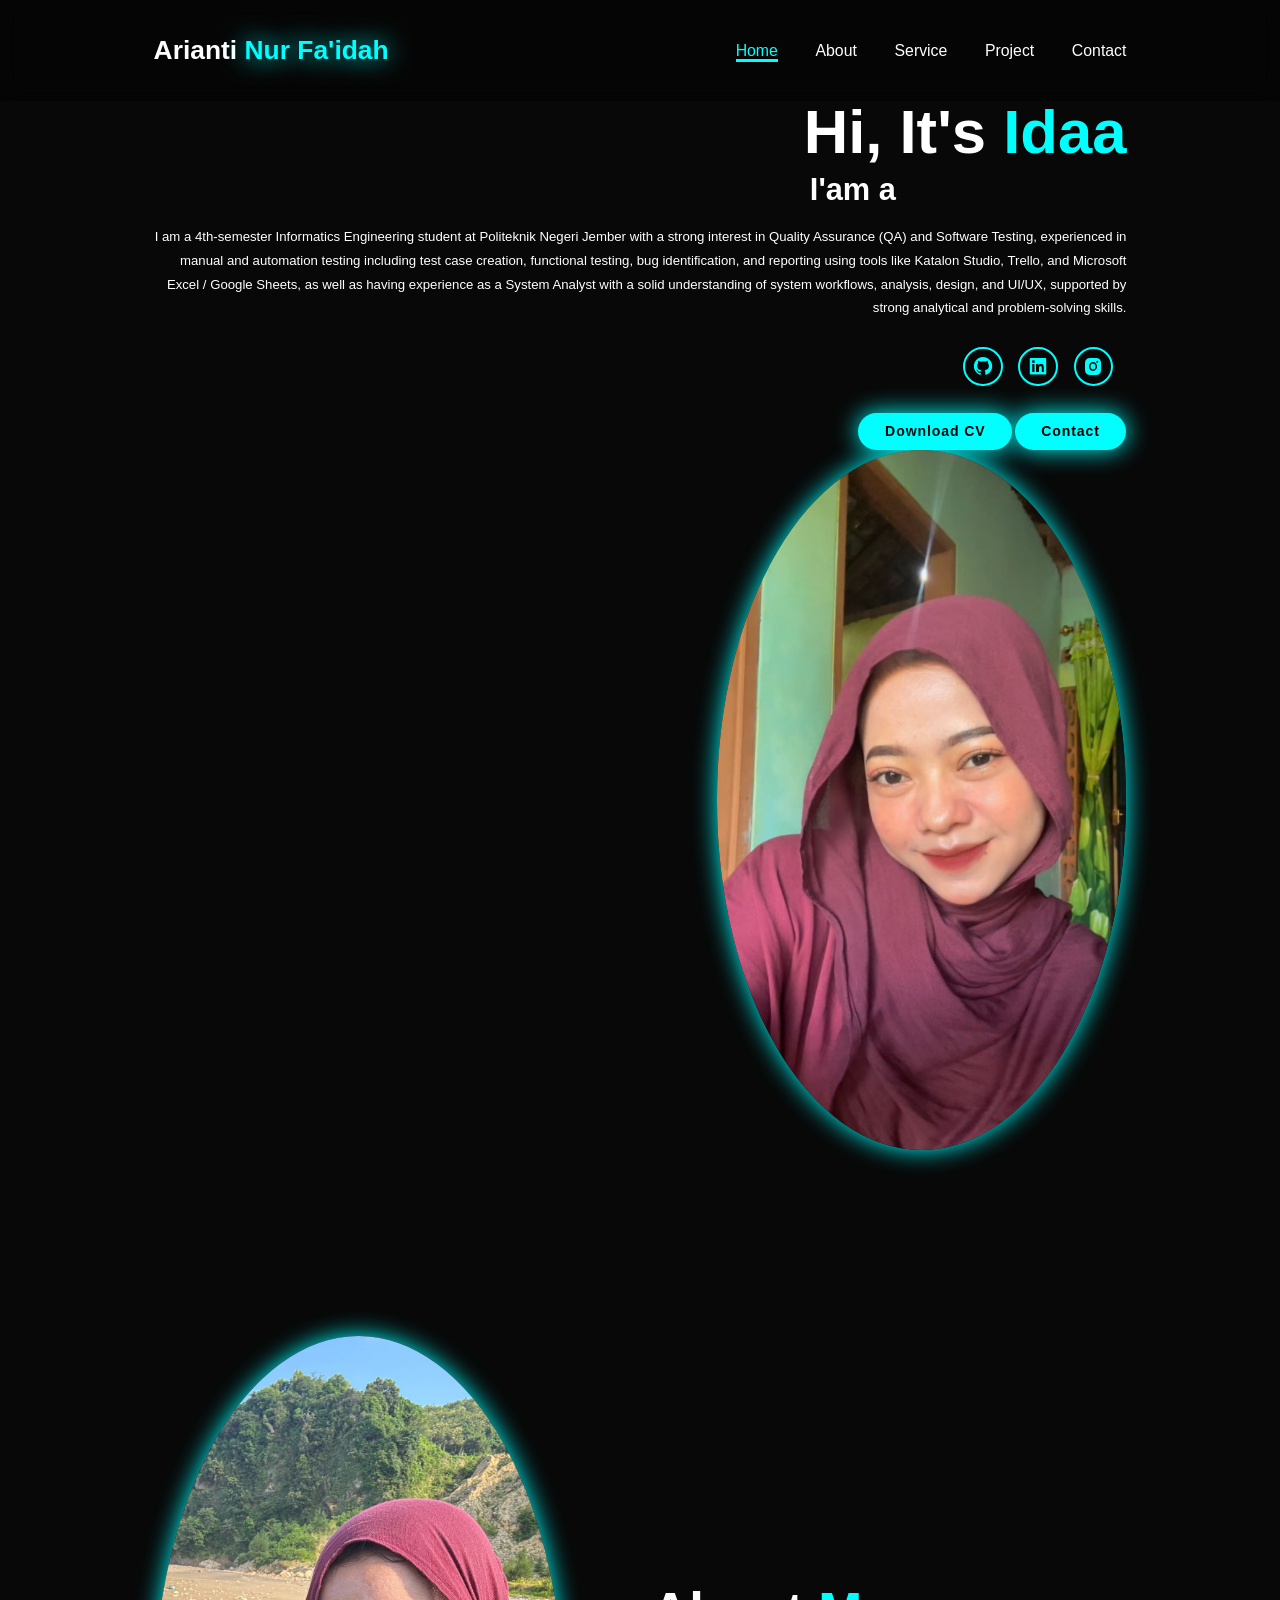
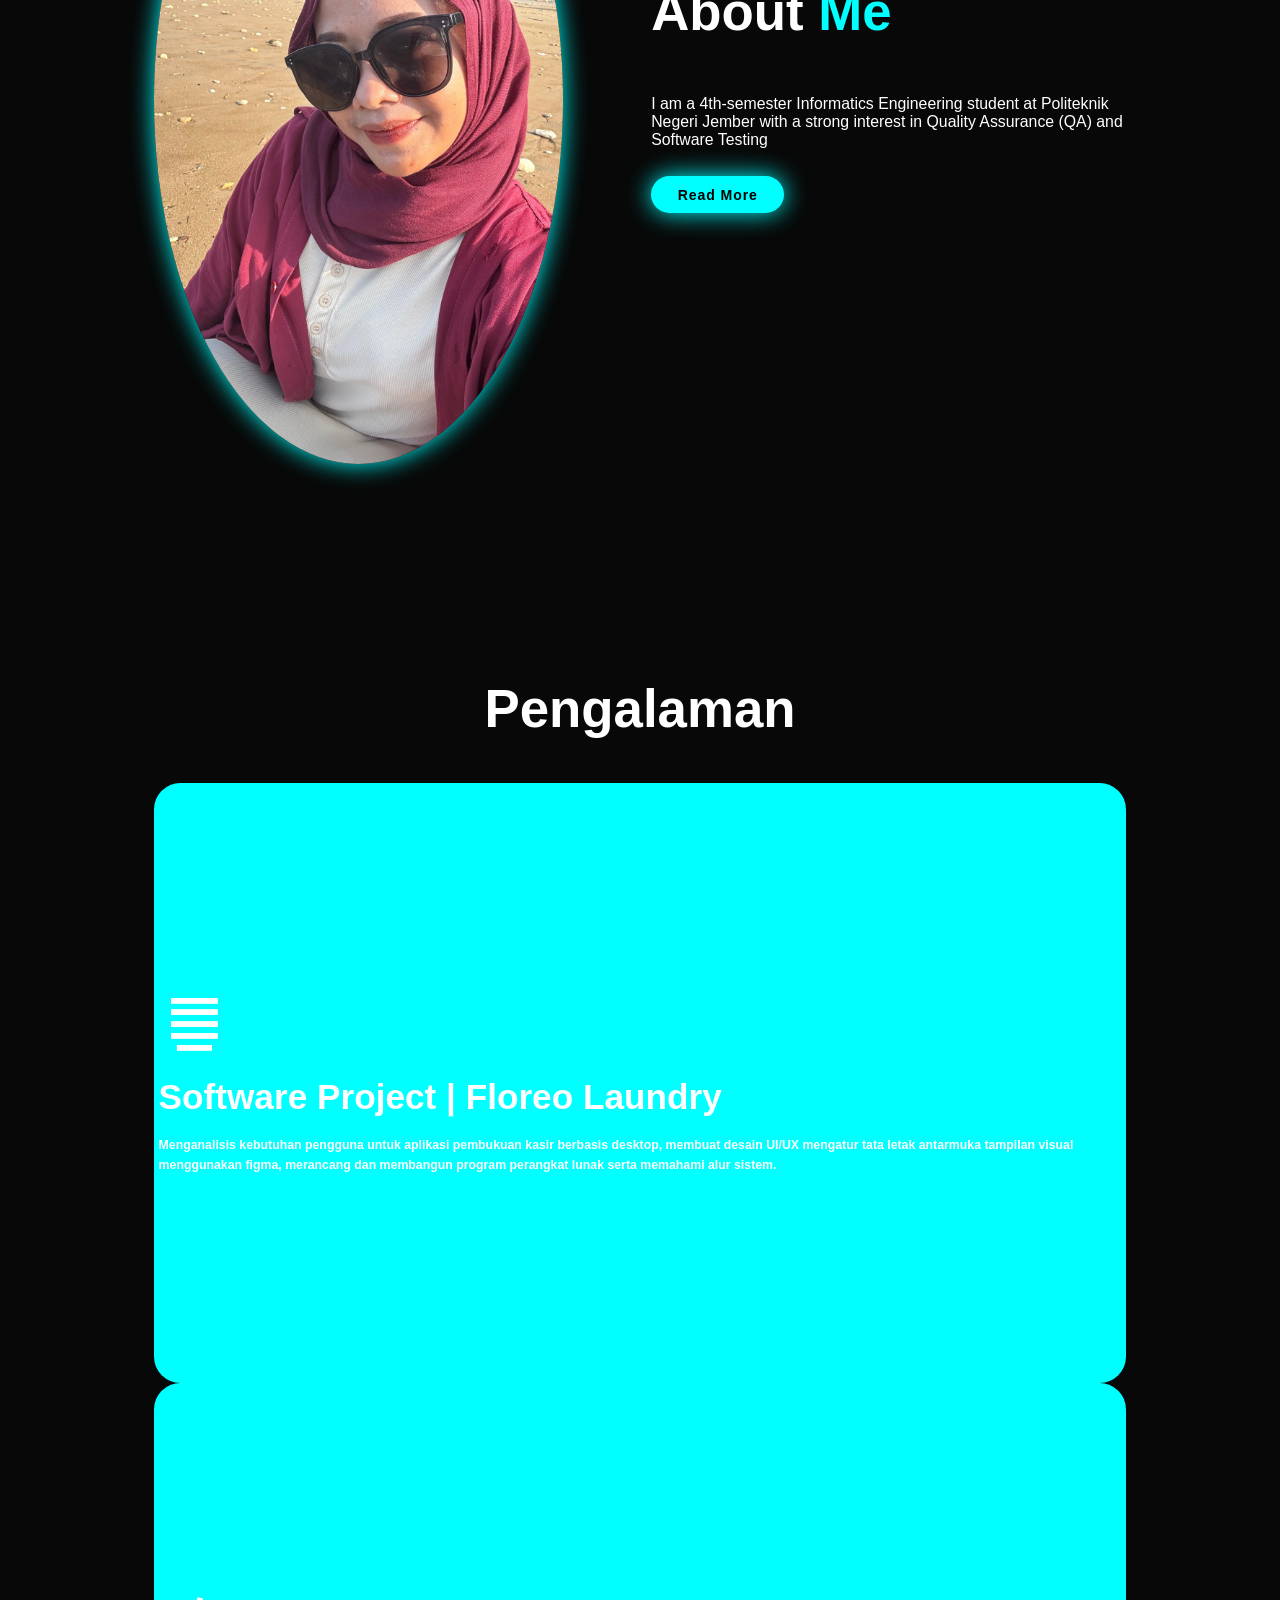
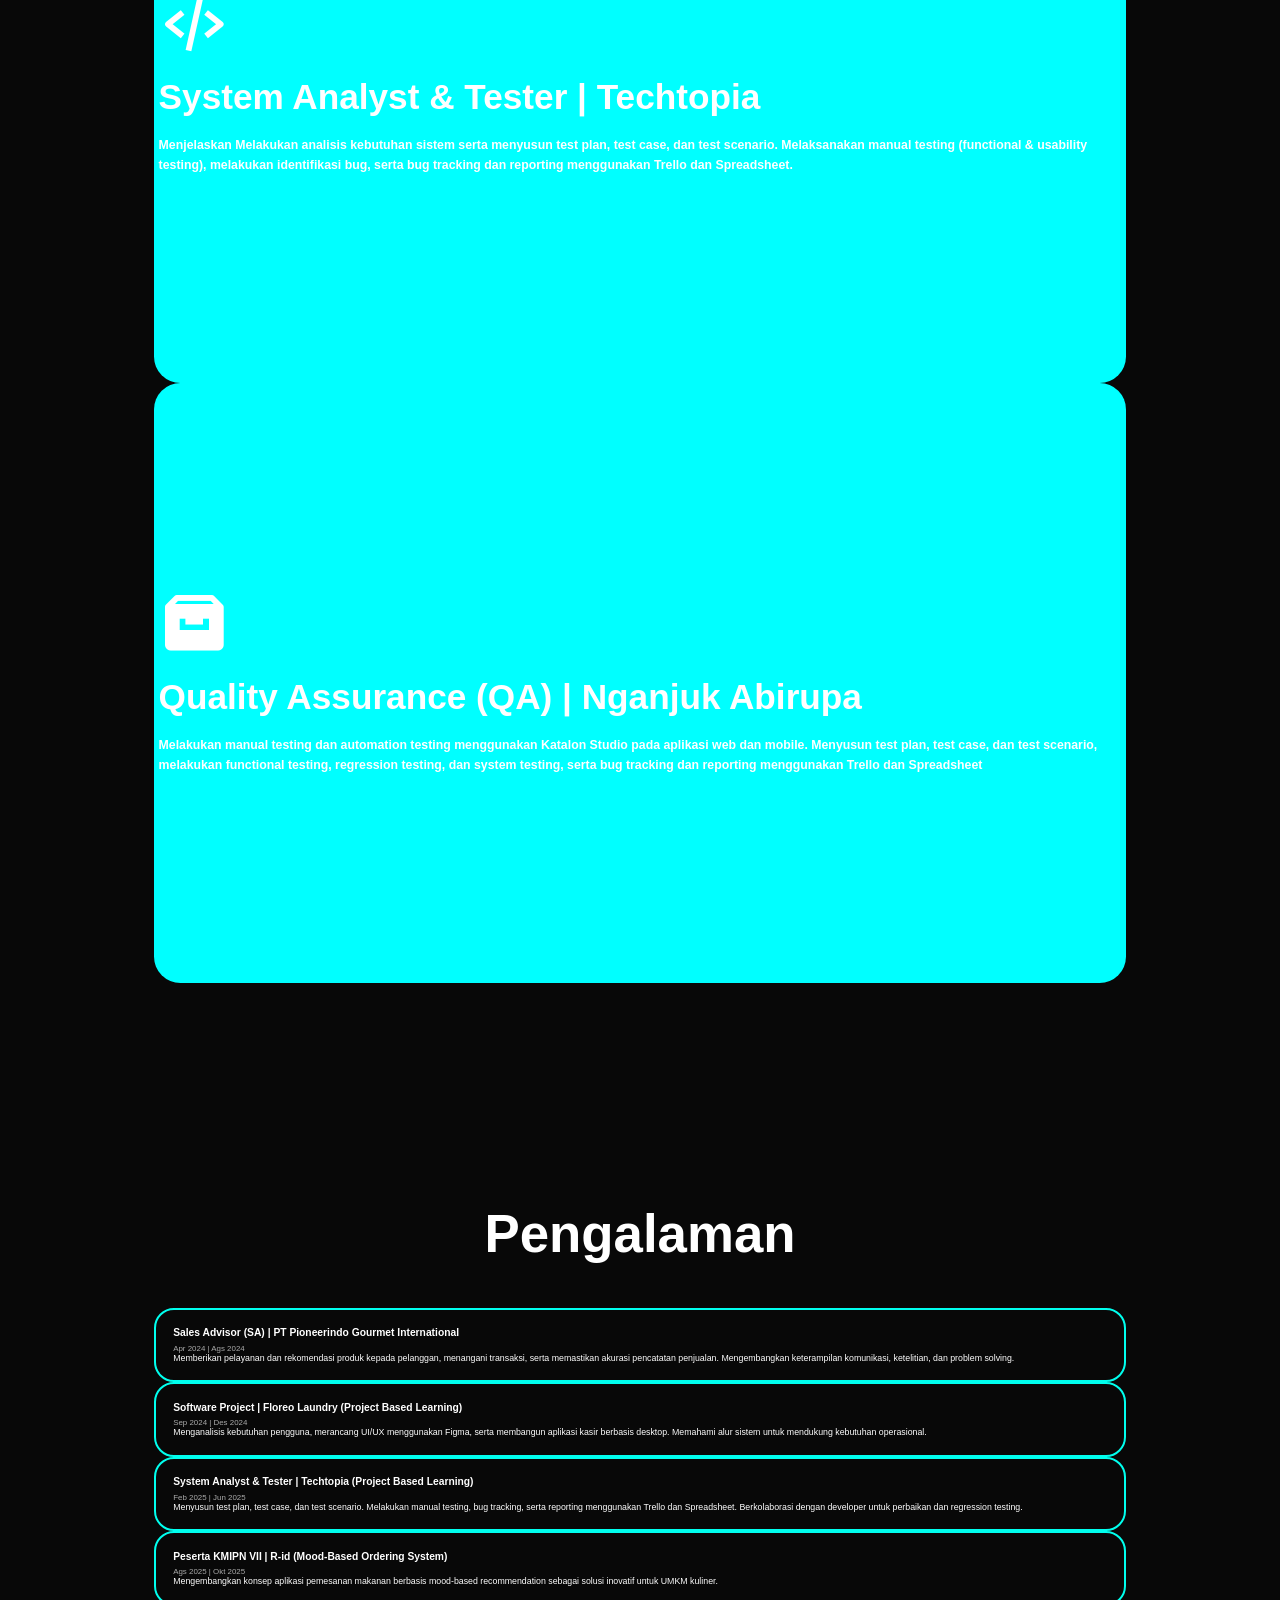
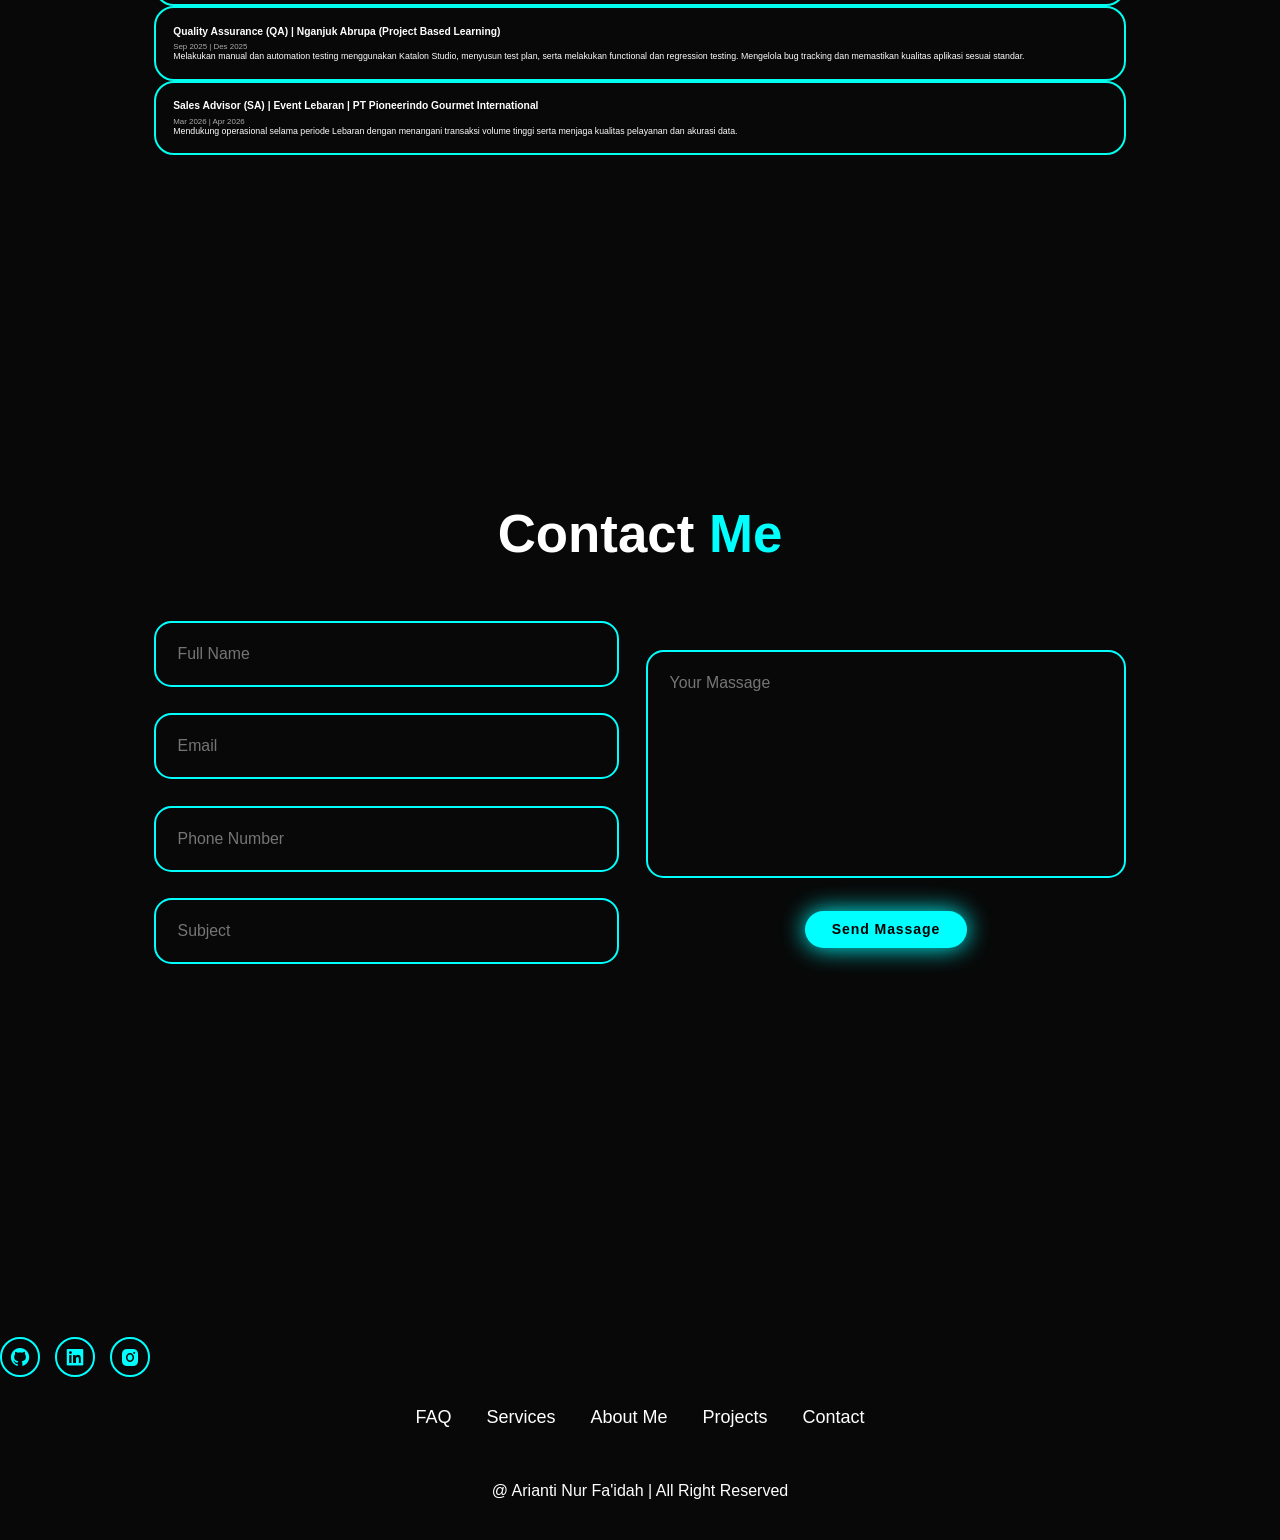
==== index.html @ 0111f33b "first commit" ====
<!DOCTYPE html>
<html lang="en">
<head>
    <meta charset="UTF-8">
    <meta name="viewport" content="width=device-width, initial-scale=1.0">
    <title>Responsive Website</title>
    <link rel="stylesheet" href="style.css">
    <link href='https://unpkg.com/boxicons@2.1.4/css/boxicons.min.css' rel='stylesheet'>
</head>
<body>

    <header class="header">
        <a href="#home" class="logo">
            Arianti <span> Nur <span>Fa'idah</span>
        </a>

        <i class="bx bx-menu" id="menu-icon"></i>

        <nav class="navbar">
            <a href="#home" class="active">Home</a>
            <a href="#about">About</a>
            <a href="#service">Service</a>
            <a href="#project">Project</a>
            <a href="#contact">Contact</a>
        </nav>
    </header>

    <section class="home" id="home">
        <div class="home-content">
            <h1>Hi, It's <span>Idaa</span></h1>
            <h3 class="text-animation">
                I'am a <span></span>
            </h3>
            <p>I am a 4th-semester Informatics Engineering student at Politeknik Negeri Jember with a strong interest in Quality Assurance (QA) and Software Testing, experienced in manual and automation testing including test case creation, functional testing, bug identification, and reporting using tools like Katalon Studio, Trello, and Microsoft Excel / Google Sheets, as well as having experience as a System Analyst with a solid understanding of system workflows, analysis, design, and UI/UX, supported by strong analytical and problem-solving skills. </p>
            <div class="social-icons">
                <a href="http://github.com/idaarchiveee19" target="_blank">
                    <i class="bx bxl-github"></i>
                </a>
                <a href="https://www.linkedin.com/in/arianti-nur-fa-idah-800394354
            " target="_blank">
                    <i class="bx bxl-linkedin-square"></i>
                </a>
                <a href="https://www.instagram.com/_idaarchiveee?igsh=MXBkYWY0MG04bTZsaw%3D%3D&utm_source=qr" target="_blank">
                    <i class="bx bxl-instagram-alt"></i>
                </a>
            </div>

            <div class="btn-grup">
    <!-- Download CV -->
    <a href="cv-ida.pdf" download class="btn">
        Download CV
    </a>

    <!-- Contact ke WhatsApp -->
    <a href="https://wa.me/6282143948503" target="_blank" class="btn">
        Contact
    </a> 
</div>

        <div class="home-img">
            <img src="foto1.jpeg" alt="">
        </div>     
    </section>

    <section class="about" id="about">
        <div class="about-img">
            <img src="WhatsApp Image 2026-04-27 at 22.13.36.jpeg" alt="">
        </div>
    
         <div class="about-content">
        <h2 class="heading">About <span>Me</span></h2>
        <h3 class="text-animation">
            <span></span>
        </h3>
        <p>I am a 4th-semester Informatics Engineering student at Politeknik Negeri Jember with a strong interest in Quality Assurance (QA) and Software Testing</p>
        <a href="#" class="btn">Read More</a>
         </div>
    </section>

    <section class="service" id="service">
        <h2 class="heading">Pengalaman</h2>

        <div class="service container">
            <div class="service-box">
                <div class="service-info">
                    <i class="bx bx-align-justify"></i>
                    <h4>Software Project | Floreo Laundry</h4>
                    <p>Menganalisis kebutuhan pengguna untuk aplikasi pembukuan kasir berbasis desktop, membuat desain UI/UX mengatur tata
letak antarmuka tampilan visual menggunakan figma, merancang dan membangun program perangkat lunak serta
memahami alur sistem.</p>
                </div>
            </div>
            
            <div class="service-box">
                <div class="service-info">
                    <i class="bx bx-code-alt"></i>
                    <h4>System Analyst & Tester | Techtopia</h4>
                    <p>Menjelaskan Melakukan analisis kebutuhan sistem serta menyusun test plan, test case, dan test scenario. Melaksanakan manual
testing (functional & usability testing), melakukan identifikasi bug, serta bug tracking dan reporting menggunakan Trello dan
Spreadsheet. </p>
                </div>
            </div>

            <div class="service-box">
                <div class="service-info">
                    <i class="bx bxs-archive"></i>
                    <h4>Quality Assurance (QA) | Nganjuk Abirupa </h4>
                    <p>Melakukan manual testing dan automation testing menggunakan Katalon Studio pada aplikasi web dan mobile. Menyusun test
plan, test case, dan test scenario, melakukan functional testing, regression testing, dan system testing, serta bug tracking dan
reporting menggunakan Trello dan Spreadsheet</p>
                </div>
            </div>
        </div>
    </section>

   <section class="experience" id="experience">
    <h2 class="heading">Pengalaman</h2>

    <div class="experience-box">

        <div class="experience-card">
            <h3>Sales Advisor (SA) | PT Pioneerindo Gourmet International</h3>
            <span>Apr 2024 | Ags 2024</span>
            <p>
                Memberikan pelayanan dan rekomendasi produk kepada pelanggan, menangani transaksi, 
                serta memastikan akurasi pencatatan penjualan. Mengembangkan keterampilan komunikasi, 
                ketelitian, dan problem solving.
            </p>
        </div>

        <div class="experience-card">
            <h3>Software Project | Floreo Laundry (Project Based Learning)</h3>
            <span>Sep 2024 | Des 2024</span>
            <p>
                Menganalisis kebutuhan pengguna, merancang UI/UX menggunakan Figma, serta membangun 
                aplikasi kasir berbasis desktop. Memahami alur sistem untuk mendukung kebutuhan operasional.
            </p>
        </div>

        <div class="experience-card">
            <h3>System Analyst & Tester | Techtopia (Project Based Learning)</h3>
            <span>Feb 2025 | Jun 2025</span>
            <p>
                Menyusun test plan, test case, dan test scenario. Melakukan manual testing, bug tracking, 
                serta reporting menggunakan Trello dan Spreadsheet. Berkolaborasi dengan developer 
                untuk perbaikan dan regression testing.
            </p>
        </div>

        <div class="experience-card">
            <h3>Peserta KMIPN VII | R-id (Mood-Based Ordering System)</h3>
            <span>Ags 2025 | Okt 2025</span>
            <p>
                Mengembangkan konsep aplikasi pemesanan makanan berbasis mood-based recommendation 
                sebagai solusi inovatif untuk UMKM kuliner.
            </p>
        </div>

        <div class="experience-card">
            <h3>Quality Assurance (QA) | Nganjuk Abrupa (Project Based Learning)</h3>
            <span>Sep 2025 | Des 2025</span>
            <p>
                Melakukan manual dan automation testing menggunakan Katalon Studio, menyusun test plan, 
                serta melakukan functional dan regression testing. Mengelola bug tracking dan memastikan 
                kualitas aplikasi sesuai standar.
            </p>
        </div>

        <div class="experience-card">
            <h3>Sales Advisor (SA) | Event Lebaran | PT Pioneerindo Gourmet International</h3>
            <span>Mar 2026 | Apr 2026</span>
            <p>
                Mendukung operasional selama periode Lebaran dengan menangani transaksi volume tinggi 
                serta menjaga kualitas pelayanan dan akurasi data.
            </p>
        </div>

    </div>
</section>

    <section class="contact" id="contact">
        <h2 class="heading">Contact <span>Me</span></h2>

        <form action="#">
            <div class="input-group">
                <div class="input-box">
                    <input type="text" placeholder="Full Name">
                    <input type="email" placeholder="Email">
                </div>
                <div class="input-box">
                    <input type="number" 
                    placeholder="Phone Number">
                    <input type="text" 
                    placeholder="Subject">
                </div>
            </div>

            <div class="input-group-2">
                <textarea name="" id="" cols="30" rows="10" placeholder="Your Massage"></textarea>
                <input type="submit" value="Send Massage" class="btn">
            </div>
        </form>
    </section>

    <footer class="footer">
                    <div class="social-icons">
                <a href="http://github.com/idaarchiveee19" target="_blank">
                    <i class="bx bxl-github"></i>
                </a>
                <a href="https://www.linkedin.com/in/arianti-nur-fa-idah-800394354
            " target="_blank">
                    <i class="bx bxl-linkedin-square"></i>
                </a>
                <a href="https://www.instagram.com/_idaarchiveee?igsh=MXBkYWY0MG04bTZsaw%3D%3D&utm_source=qr" target="_blank">
                    <i class="bx bxl-instagram-alt"></i>
                </a>
            </div>

            </div>
        

        <ul class="lsit">
            <li>
                <a href="#">FAQ</a>
            </li>
            <li>
                <a href="#services">Services</a>
            </li>
            <li>
                <a href="#about">About Me</a>
            </li>
            <li>
                <a href="#projects">Projects</a>
            </li>
            <li>
                <a href="#contact">Contact</a>
            </li>
        </ul>
        <p class="copyright">
            @ Arianti Nur Fa'idah | All Right Reserved
        </p>
    </footer>
    <script src="script.js"></script>
</body>
</html>
---- style.css ----
* {
    margin: 0;
    padding: 0;
    box-sizing: border-box;
    text-decoration: none;
    border: none;
    outline: none;
    scroll-behavior: smooth;
    font-family: "Poppins", sans-serif;
}
:root {
    --bg-color: #080808;
    --second-bg-color: #080808;
    --text-color: white;
    --main-color: aqua;
}
html{
    font-size: 60%;
    overflow-x: hidden;
}
body{
    background: var(--bg-color);
    color: var(--text-color);
}
.header{
    position: fixed;
    top: 0;
    left: 0;
    padding: 4rem 12% 4rem;
    background: rgba(0, 0, 0, 0.3);
    backdrop-filter: blur(10px);
    display: flex;
    justify-content: space-between;
    align-items: center;
    z-index: 100;
    width: 100%;
}
.logo{
    font-size: 3rem;
    color: var(--text-color);
    font-weight: 800;
    cursor: pointer;
    transition: 0.3 ease;
}
.logo:hover{
    transform: scale(1.1);
}
.logo span{
    text-shadow: 0 0 25px var(--main-color);
}
.navbar a{
    font-size: 1.8rem;
    color: var(--text-color);
    margin-left: 4rem;
    font-weight: 500;
    transition: 0.3s ease;
    border-bottom: 3px solid transparent;
}
.navbar a:hover,
.navbar a.active{
    color: var(--main-color);
    border-bottom: 3px solid var(--main-color);
}
#menu-icon{
    font-size: 3.6rem;
    color: var(--main-color);
    display: none;
}
section{
    min-height: 100vh;
    padding: 10rem 12% 10rem;
}
.home{
    display: flex;
    align-items: center;
    justify-content: center;
    gap: 15rem;
}
.home-content{
    display: flex;
    flex-direction: column;
    align-items: flex-end;
    text-align: right;
    justify-content: center;
}
span{
    color: var(--main-color);
}
.logo span{
    color: var(--main-color);
}
.home-content h3{
    margin-bottom: 2rem;
    margin-top: 1rem;
    font-size: 3.5rem;
}
.home-content h1{
    font-size: 7rem;
    font-weight: 700;
    margin-top: 1.5rem;
    line-height: 1;
}
.home-img img{
    position: relative;
    width: 32vw;
    border-radius: 50%;
    box-shadow: 0 0 25px var(--main-color);
    cursor: pointer;
    transition: 0.4s ease-in-out;
}
.home-img img:hover{
    box-shadow: 0 0 25px var(--main-color),
                0 0 50px var(--main-color),
                0 0 100px var(--main-color);
}
.home-content p{
    font-size: 1.5rem;
    font-weight: 500;
    line-height: 1.8;
    max-width: 1000px;
}
.social-icons a{
    display: inline-flex;
    justify-content: center;
    align-items: center;
    width: 4.5rem;
    height: 4.5rem;
    background: transparent;
    border: 2px solid var(--main-color);
    font-size: 2.5rem;
    border-radius: 50%;
    color: var(--main-color);
    margin: 3rem 1.5rem 3rem 0;
    transition: 0.3 ease;
}
.social-icons a:hover{
    color: var(--text-color);
    transform: scale(1.3)translateY(-5px);
    box-shadow: 0 0 25px var(--main-color);
    background-color: var(--main-color);
}
.btn{
    display: inline-block;
    padding: 1rem 2.8rem;
    background: var(--main-color);
    box-shadow: 0 0 25px var(--main-color);
    border-radius: 4rem;
    font-size: 1.6rem;
    color: black;
    border: 2px solid transparent;
    letter-spacing: 0.1rem;
    font-weight: 600;
    transition: 0.3s ease-in-out;
    cursor: pointer;
}
.btn:hover{
    transform: scale(1.05);
    box-shadow: 0 0 50px var(--main-color);
}
.btn-group{
    display: flex;
    align-items: center;
    gap: 1.5rem;
}
.btn-group a:nth-last-of-type(2){
    background-color: black;
    color: var(--main-color);
    border: 2px solid var(--main-color);
    box-shadow: 0 0 25px transparent;
}
.btn-group a:nth-last-of-type(2):hover{
    box-shadow: 0 0 2px var(--main-color);
    background-color: var(--main-color);
    color: black;
}
.text-animation{
    font-size: 34px;
    font-weight: 600;
    min-width: 280px;
}
.text-animation span{
    position: relative;
}
.text-animation span::before{
    content: "Web Developer";
    color: var(--main-color);
    animation: words 20s infinite;
}
.text-animation span::after{
    content: "";
    background-color: var(--bg-color);
    position: absolute;
    width: calc(100% + 8px);
    height: 100%;
    border-left: 3px solid var(--bg-color);
    right: -8px;
    animation: cursor 0.6s infinite, typing 20s steps(14) infinite;
}
@keyframes cursor{
    to{
        border-left: 2px solid var(--main-color);
    }
}
@keyframes words{
    0%,
    20%{
        content: "QA Tester";
    }
    21%,
    40%{
        content: "System Analyst";
    }
    41%,
    60%{
        content: "Administrator";
    }
    61%,
    80%{
        content: "UI/UX Desainer";
    }
    81%,
    100%{
        content: "Stundent";
    }
}
@keyframes typing{
    10%,
    15%,
    30%,
    35%,
    50%,
    55%,
    70%,
    75%,
    90%,
    95%{
        width: 0;
    }
    5%,
    20%,
    25%,
    40%,
    45%,
    60%,
    80%,
    85%{
        width: calc(100% + 8px)
    }
}
.about{
    display: flex;
    justify-content: center;
    align-items: center;
    gap: 10rem;
    background: var(--second-bg-color);
    color: var(--text-color);
}
.about-img{
    border-radius: 50%;
}
.about-img img{
    position: relative;
    width: 32vw;
    border-radius: 50%;
    box-shadow: 0 0 25px var(--main-color);
    top: 1rem;
    cursor: pointer;
    transition: 0.4s ease-in-out;
}
.about-img img:hover{
    box-shadow: 0 0 25px var(--main-color),
                0 0 50px var(--main-color),
                0 0 100px var(--main-color);
}
.heading{
    text-align: center;
    font-size: 6rem;
    margin: 5rem 0;
}
.about-content h2{
    text-align: left;
    line-height: 1.5;
}
.about-content h3{
    font-size: 2.6rem;
}
.about-content p{
    font-size: 1.8rem;
    margin: 2rem 0 3rem;
}
.about .heading{
    margin: 0;
}
.about-content .text-animation span::before{
    content: "Web Developer";
    color: var(--main-color);
    animation: words 20s infinite;
}
.about-content .text-animation span::after{
    content: "";
    background-color: var(--second-bg-color);
    position: absolute;
    width: calc(100% + 8px);
    height: 100%;
    border-left: 3px solid var(--bg-color);
    right: -8px;
    animation: cursor 0.6s infinite, typing 20s steps(14) infinite;
}
::-webkit-scrollbar{
    width: 15px;
}
::-webkit-scrollbar-thumb{
    background-color: var(--main-color);
}
::-webkit-scrollbar-track{
    background-color: var(--bg-color);
    width: 50px;
}
.services{
    background: var(--bg-color);
    color: black;
}
.services h2{
    margin-bottom: 5rem;
    color: var(--text-color);
}
.services-container{
    display: grid;
    grid-template-columns: repeat(3,1fr);
    align-items: center;
    gap: 2.5rem;
}
.service-box{
    display: flex;
    align-items: center;
    justify-content: center;
    background-color: var(--main-color);
    height: 600px;
    border-radius: 3rem;
    border: 5px solid transparent;
    cursor: pointer;
    transition: 0.4s ease-in-out;
}
.service-box:hover{
    background: var(--second-bg-color);
    color: var(--main-color);
    border: 5px solid var(--main-color);
    transform: scale(1.03);
}
.service-box .services-info{
    height: 100%;
    display: flex;
    flex-direction: column;
    text-align: center;
    justify-content: center;
    align-items: center;
    padding: 5rem 5rem;
}
.service-info h4{
    font-size: 4rem;
    margin: 2rem 0;
    font-weight: 800;
}
.service-info p{
    font-size: 1.4rem;
    font-weight: 600;
    line-height: 1.7;
}
.service-info i{
    font-size: 8rem;
}
.project{
    background: url(background.jpg) center no-repeat;
    background-size: cover;
}
.experience-card {
    border: 2px solid #00ffee;
    border-radius: 20px;
    padding: 2rem;
    transition: 0.3s;
}

.experience-card:hover {
    transform: scale(1.05);
    box-shadow: 0 0 25px #00ffee;
}

.project-card img{
    max-width: 18vw;
    object-fit: cover;
}
.experience-card h3 {
    margin-bottom: 0.5rem;
}
.experience-card span {
    font-size: 0.9rem;
    color: #aaa;
}
.contact{
    background-color: var(--bg-color);
}
.contact h2{
    margin-bottom: 3rem;
    color: var(--text-color);
}
.contact form{
    display: flex;
    align-items: center;
    justify-content: center;
    gap: 3rem;
    margin: 5rem auto;
    text-align: center;
}
.contact form .input-box{
    display: flex;
    justify-content: center;
    flex-wrap: wrap;
}
.contact form .input-box input, 
.contact form textarea{
    width: 100%;
    padding: 2.5rem;
    font-size: 1.8rem;
    color: var(--text-color);
    background: var(--bg-color);
    border-radius: 2rem;
    border: 2px solid var(--main-color);
    margin: 1.5rem 0;
    resize: none;
}
.contact form .btn{
    margin-top: 2rem;
}
.footer{
    position: relative;
    bottom: 0;
    width: 100%;
    padding: 40px 0;
    background-color: var(--second-bg-color);
}
.footer .social{
    text-align: center;
    padding-bottom: 25px;
    color: var(--main-color);
}
.footer .social a{
    font-size: 25px;
    color: var(--main-color);
    border: 2px solid var(--main-color);
    width: 42px;
    height: 42px;
    line-height: 42px;
    display: inline-block;
    text-align: center;
    border-radius: 50%;
    margin: 0 10px;
    transition: 0.3s ease;
}
.footer .social a:hover{
    transform: scale(1.2)translateY(-10px);
    background-color: var(--main-color);
    color: black;
    box-shadow: 0 0 25px var(--main-color);
}
.footer ul{
    margin-top: 0;
    padding: 0;
    font-size: 18px;
    line-height: 1.6;
    margin-bottom: 0;
    text-align: center;
}
.footer ul li a{
    color: white;
    border-bottom: 3px solid transparent;
    transition: 0.3s ease;
}
.footer ul li a:hover{
    border-bottom: 3px solid var(--main-color);
}
.footer ul li{
    display: inline-block;
    padding: 0 15px;
}
.footer .copyright{
    margin-top: 50px;
    text-align: center;
    font-size: 16px;
    color: var(--text-color);
}
@media(max-width:1285px){
    html{
        font-size: 55%;
    }
    .services-container{
        padding-bottom: 7rem;
        grid-template-columns: repeat(1,1fr);
        margin: 0 5rem;
    }
    .project-box{
        grid-template-columns: repeat(2,1fr);
    }
    .project-box{
        min-width: 30vw;
    }
}
@media(max-width:991px){
    header{
        padding: 2rem 3%;
    }
    section{
        padding: 10rem 3% 2rem;
    }
    .contact form{
        flex-direction: column;
    }
    .footer{
        padding: 2rem 3%;
    }
}
@media(max-width:895px){
    #menu-icon{
        display: block;
    }
    .navbar{
        position: absolute;
        top: 100%;
        right: 0;
        width: 50%;
        padding: 1rem 3%;
        background: rgba(0, 0, 0, 0.8);
        backdrop-filter: blur(20px);
        border-top-left-radius: 2rem;
        border-left: 2px solid var(--main-color);
        border-bottom: 2px solid var(--main-color);
        display: none;
    }
    .navbar .active{
        display: block;
    }
    .navbar a{
        display: block;
        font-size: 2rem;
        margin: 3rem 0;
        color: white;
    }
    .home{
        flex-direction: column-reverse;
        margin: 5rem 4rem;
        gap: 3rem;
    }
    .home-content{
        display: flex;
        flex-direction: column;
        align-items: center;
        justify-content: center;
        text-align: center;
    }
    .home-content h3{
        font-size: 2.6rem;
    }
    .home-content h1{
        font-size: 8rem;
        margin-top: 3rem;
    }
    .home-content p{
        max-width: 600px;
        margin: 0 auto;
    }
    .home-img img{
        width: 56vw;
        margin: 3rem 0;
    }
    .about {
        flex-direction: column-reverse;
        padding: 10rem 9% 10rem;
    }
    .about .heading{
        margin: 3rem 0;
    }
    .about img{
        width: 50vw;
    }
    .services h2{
        margin-bottom: 3rem;
    }
    .services-container{
        grid-template-columns: repeat(1,1fr);
    }
    .project-box{
        grid-template-columns: repeat(1,1fr);
    }
    .project-box img{
        min-width: 42rem;
    }
}
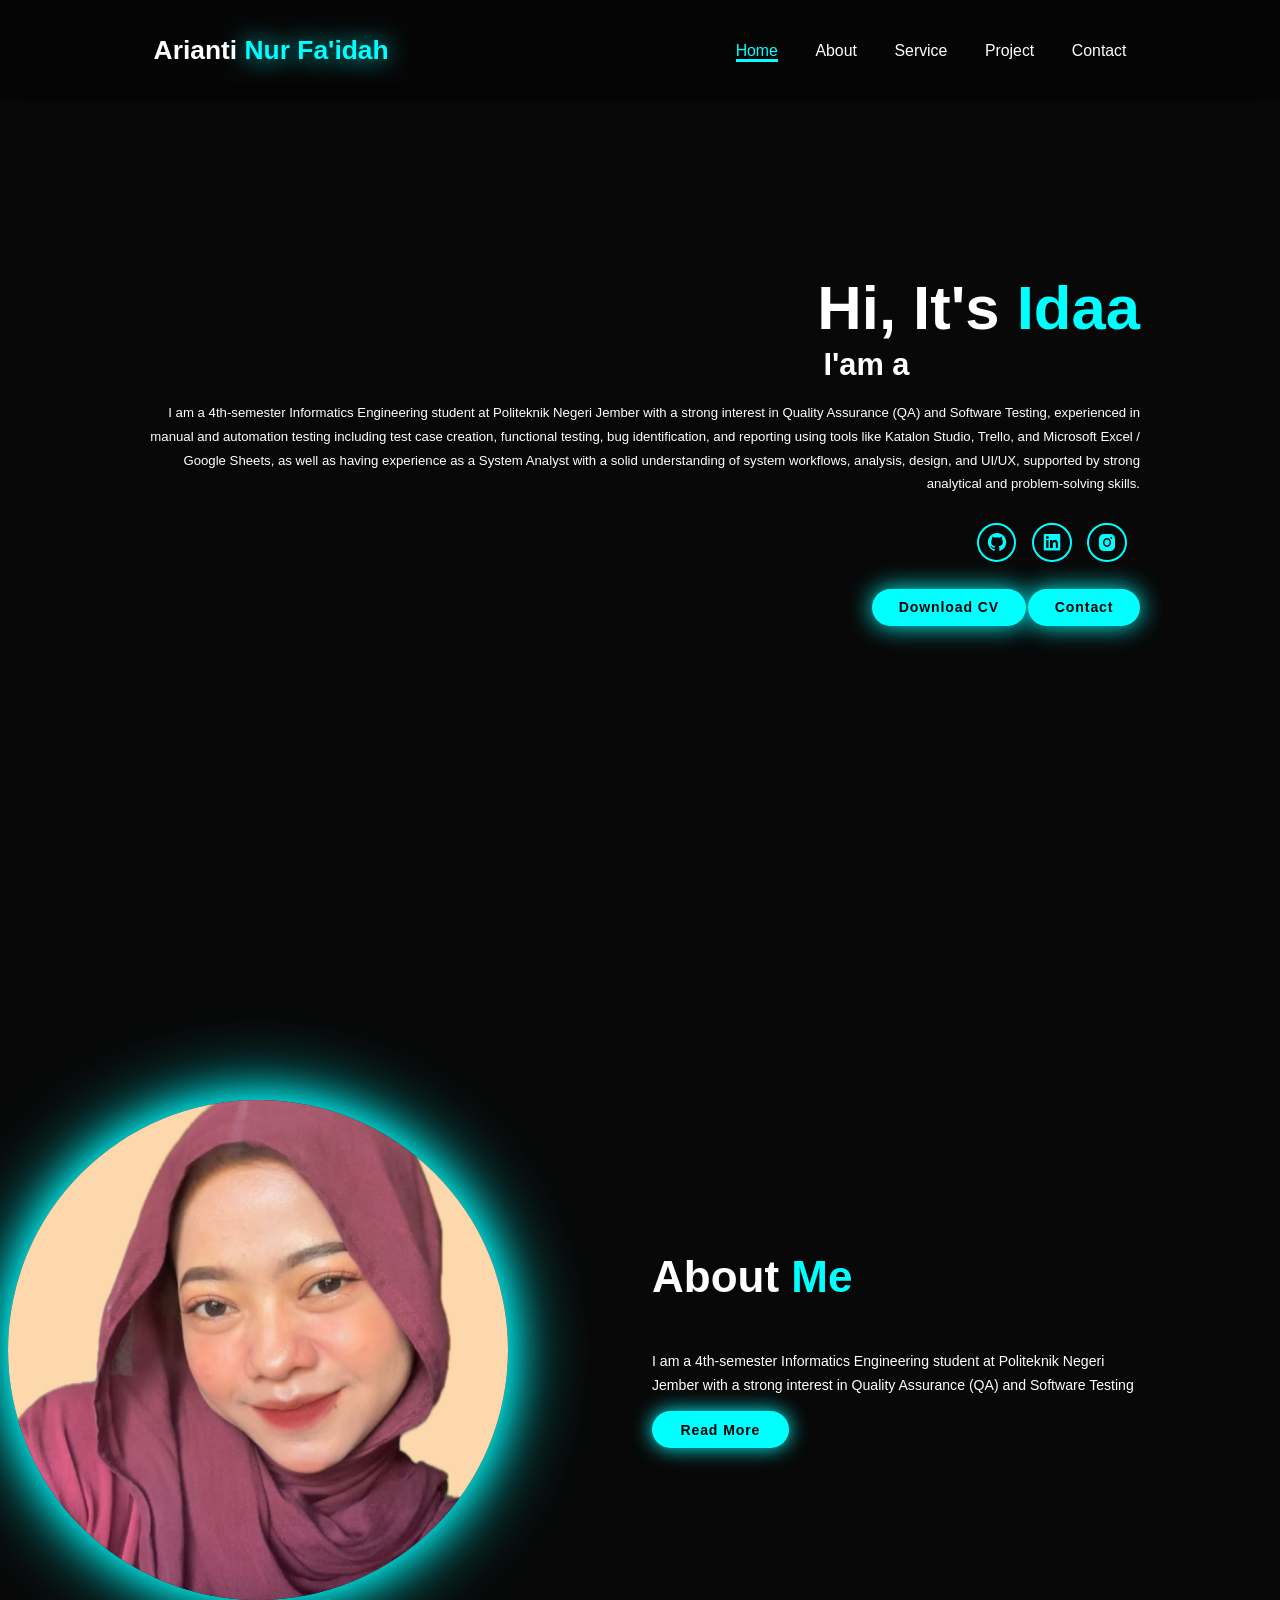
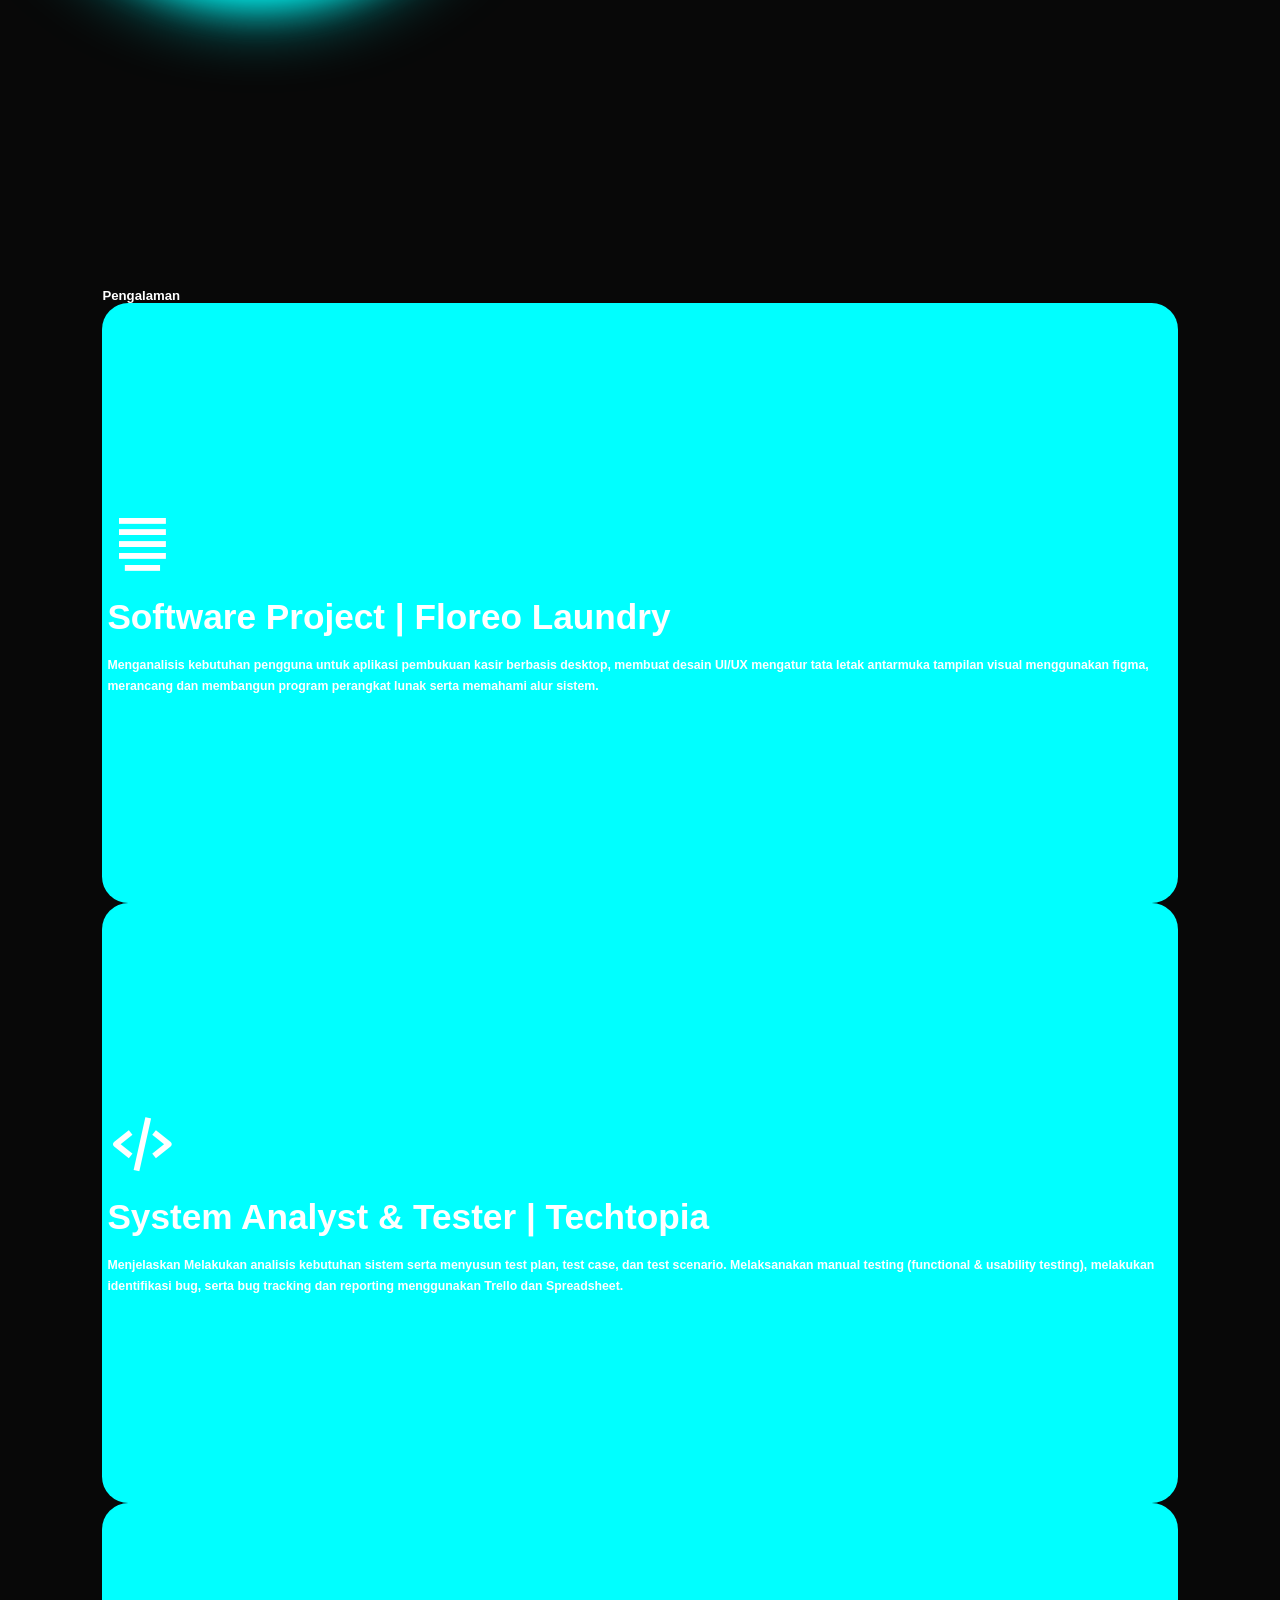
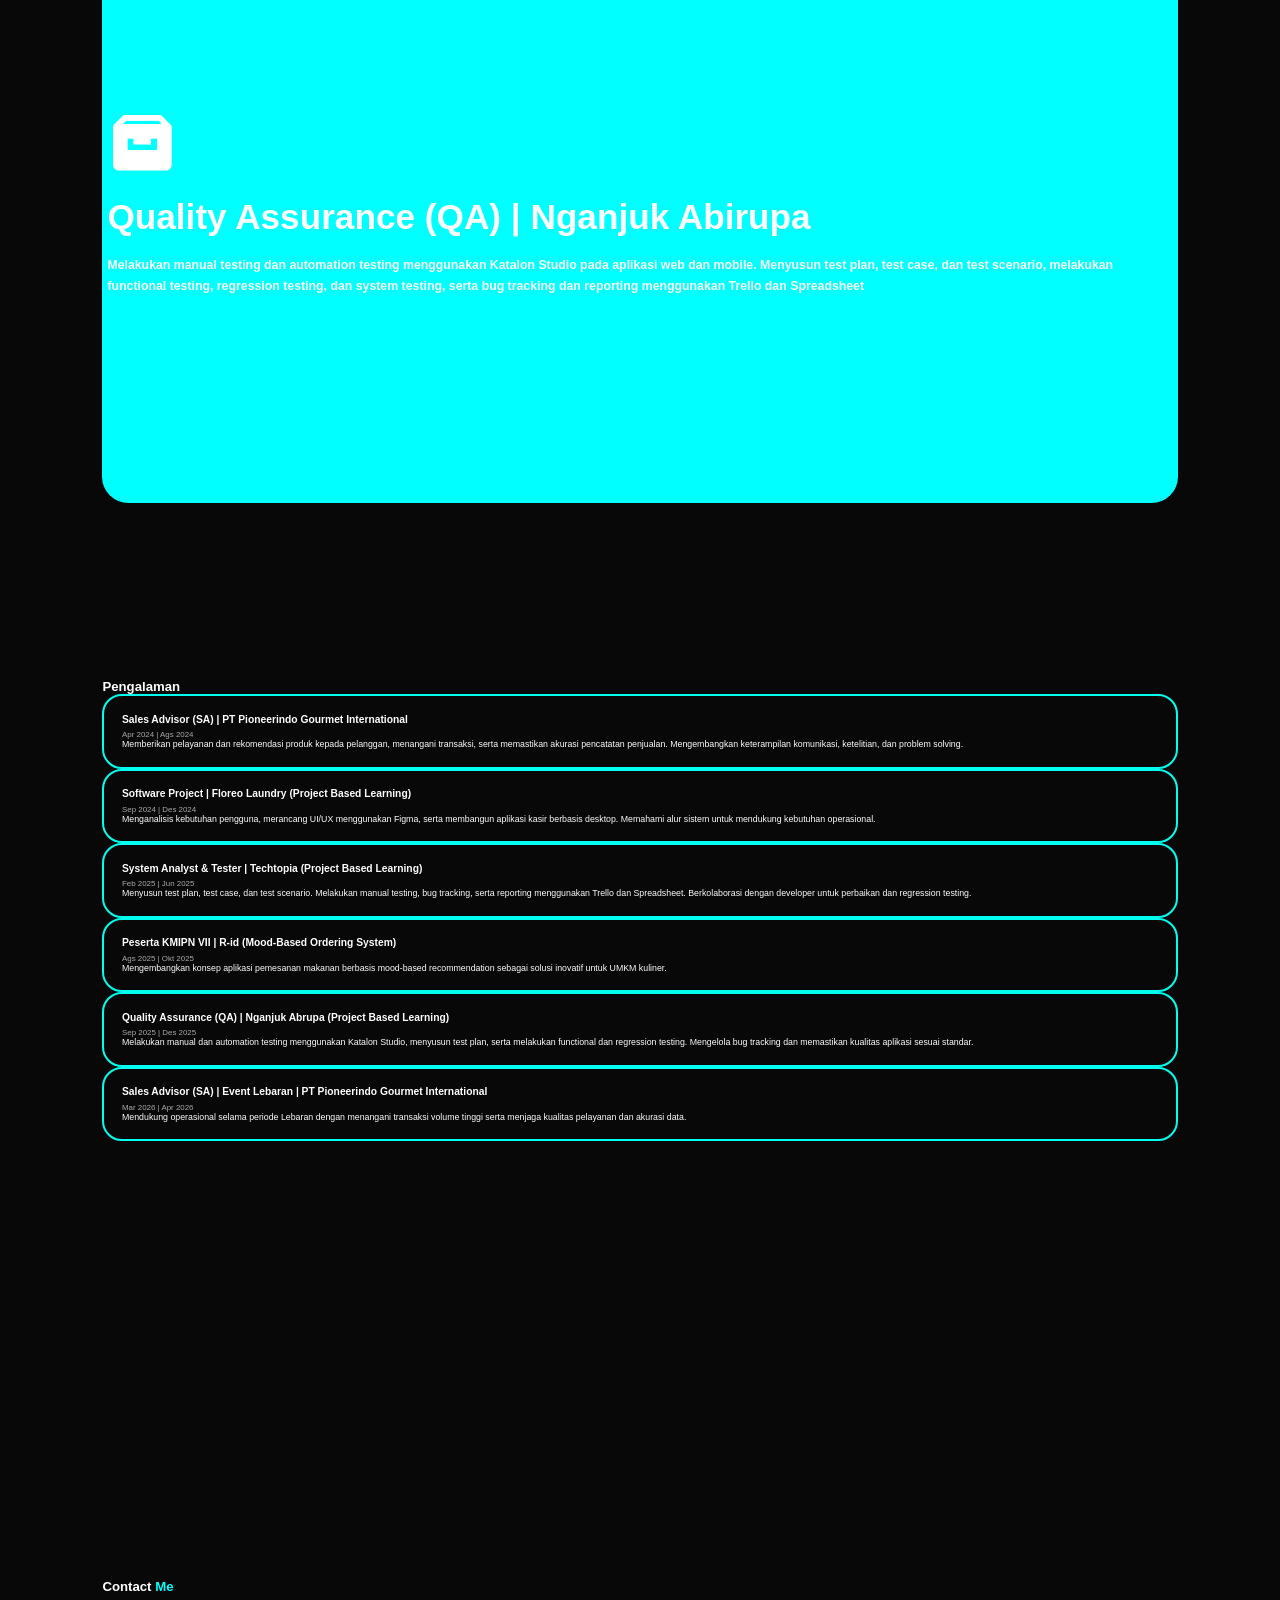
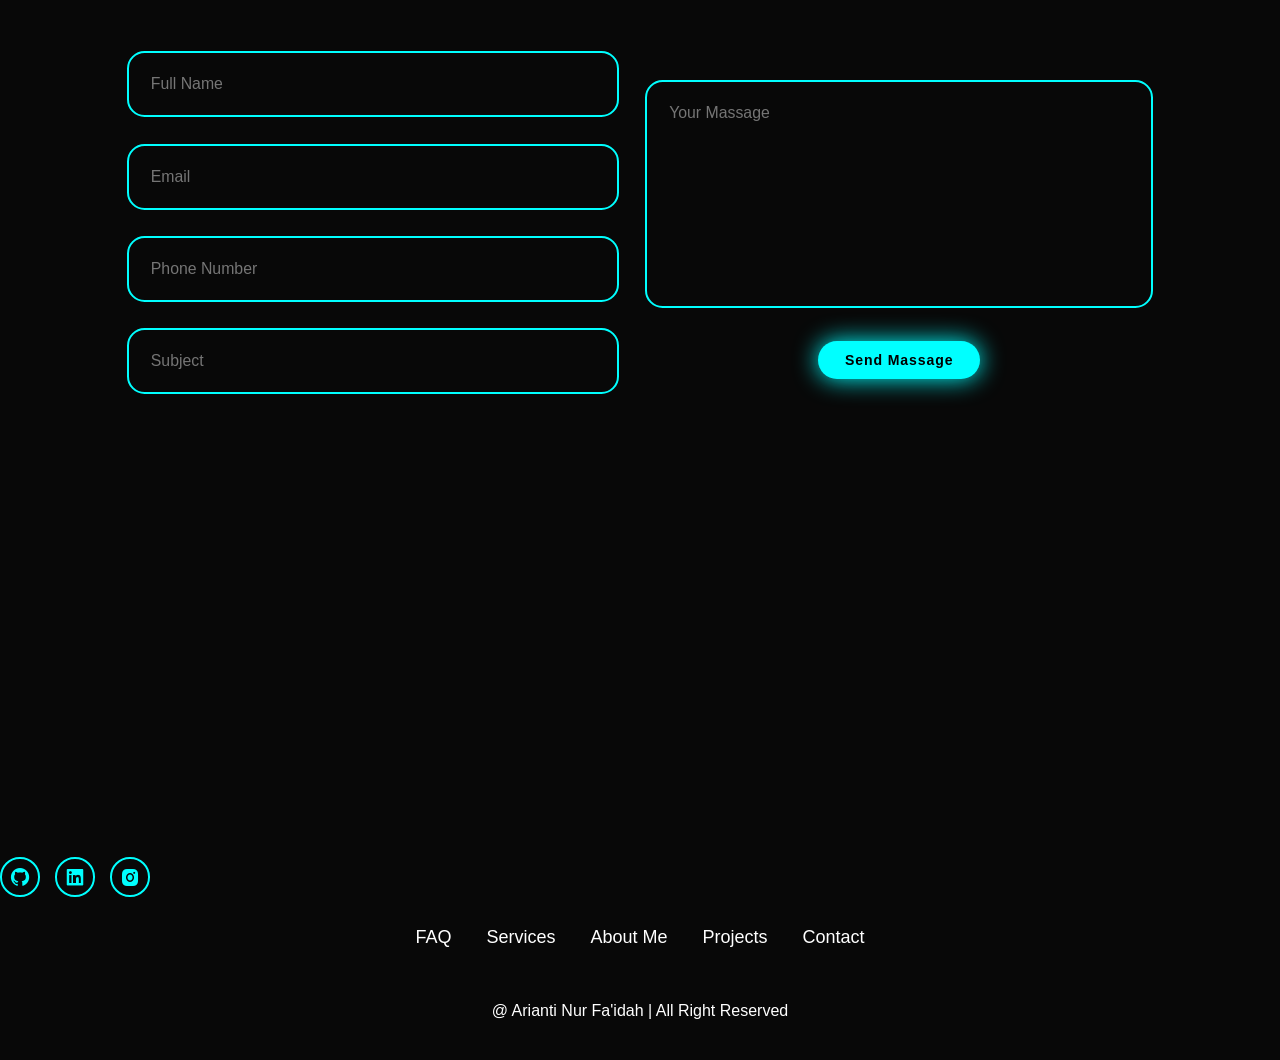
==== commit 25641881: "update tampilan terbaru" ====
--- a/index.html
+++ b/index.html
@@ -31,7 +31,8 @@
             <h3 class="text-animation">
                 I'am a <span></span>
             </h3>
-            <p>I am a 4th-semester Informatics Engineering student at Politeknik Negeri Jember with a strong interest in Quality Assurance (QA) and Software Testing, experienced in manual and automation testing including test case creation, functional testing, bug identification, and reporting using tools like Katalon Studio, Trello, and Microsoft Excel / Google Sheets, as well as having experience as a System Analyst with a solid understanding of system workflows, analysis, design, and UI/UX, supported by strong analytical and problem-solving skills. </p>
+            <p>
+                I am a 4th-semester Informatics Engineering student at Politeknik Negeri Jember with a strong interest in Quality Assurance (QA) and Software Testing, experienced in manual and automation testing including test case creation, functional testing, bug identification, and reporting using tools like Katalon Studio, Trello, and Microsoft Excel / Google Sheets, as well as having experience as a System Analyst with a solid understanding of system workflows, analysis, design, and UI/UX, supported by strong analytical and problem-solving skills. </p>
             <div class="social-icons">
                 <a href="http://github.com/idaarchiveee19" target="_blank">
                     <i class="bx bxl-github"></i>
@@ -57,14 +58,14 @@
     </a> 
 </div>
 
-        <div class="home-img">
-            <img src="foto1.jpeg" alt="">
+ <div class="home-img">
+            <img src="" alt="">
         </div>     
     </section>
 
     <section class="about" id="about">
         <div class="about-img">
-            <img src="WhatsApp Image 2026-04-27 at 22.13.36.jpeg" alt="">
+            <img src="foto1.jpeg" alt="">
         </div>
     
          <div class="about-content">
@@ -216,7 +217,7 @@
                 </a>
             </div>
 
-            </div>
+        
         
 
         <ul class="lsit">
--- a/style.css
+++ b/style.css
@@ -68,7 +68,7 @@
 }
 section{
     min-height: 100vh;
-    padding: 10rem 12% 10rem;
+    padding: 10rem 8% ;
 }
 .home{
     display: flex;
@@ -247,54 +247,84 @@
         width: calc(100% + 8px)
     }
 }
-.about{
-    display: flex;
-    justify-content: center;
-    align-items: center;
-    gap: 10rem;
+.about {
+    display: flex;
+    align-items: center;
+    justify-content: space-between;
+    min-height: 100vh;
+    padding: 0 10%;
+    position: relative;
+    overflow: hidden; /* 🔥 biar foto bisa keluar */
     background: var(--second-bg-color);
-    color: var(--text-color);
-}
-.about-img{
+}
+
+/* FOTO */
+.about-img {
+    flex: 1;
+    display: flex;
+    justify-content: flex-start;
+}
+
+/* FOTO BESAR + KELUAR KIRI */
+.about-img img {
+    width: 500px;
+    height: 500px;
+    object-fit: cover;
     border-radius: 50%;
-}
-.about-img img{
-    position: relative;
-    width: 32vw;
-    border-radius: 50%;
-    box-shadow: 0 0 25px var(--main-color);
-    top: 1rem;
-    cursor: pointer;
-    transition: 0.4s ease-in-out;
-}
-.about-img img:hover{
-    box-shadow: 0 0 25px var(--main-color),
-                0 0 50px var(--main-color),
-                0 0 100px var(--main-color);
-}
-.heading{
-    text-align: center;
-    font-size: 6rem;
-    margin: 5rem 0;
-}
-.about-content h2{
+
+    /* 🔥 ini bikin foto keluar kiri */
+    transform: translateX(-120px);
+
+    box-shadow: 
+        0 0 40px var(--main-color),
+        0 0 80px var(--main-color);
+
+    transition: 0.3s;
+}
+
+.about-img img:hover {
+    transform: translateX(-120px) scale(1.05);
+}
+
+/* TEXT */
+.about-content {
+    flex: 1;
+    max-width: 500px;
+    z-index: 2;
+}
+
+/* JUDUL */
+.about-content h2 {
+    font-size: 5rem;
+    margin-bottom: 1rem;
     text-align: left;
-    line-height: 1.5;
-}
-.about-content h3{
-    font-size: 2.6rem;
-}
-.about-content p{
-    font-size: 1.8rem;
-    margin: 2rem 0 3rem;
-}
-.about .heading{
-    margin: 0;
-}
-.about-content .text-animation span::before{
-    content: "Web Developer";
-    color: var(--main-color);
-    animation: words 20s infinite;
+}
+
+/* SUB */
+.about-content h3 {
+    font-size: 2.5rem;
+    color: var(--main-color);
+}
+
+/* PARAGRAF */
+.about-content p {
+    font-size: 1.6rem;
+    line-height: 1.7;
+    margin: 1.5rem 0;
+}
+
+/* BUTTON */
+.about-content .btn {
+    padding: 1rem 3rem;
+    border-radius: 50px;
+    background: var(--main-color);
+    color: black;
+    box-shadow: 0 0 20px var(--main-color);
+    transition: 0.3s;
+}
+
+.about-content .btn:hover {
+    box-shadow: 0 0 40px var(--main-color);
 }
 .about-content .text-animation span::after{
     content: "";
